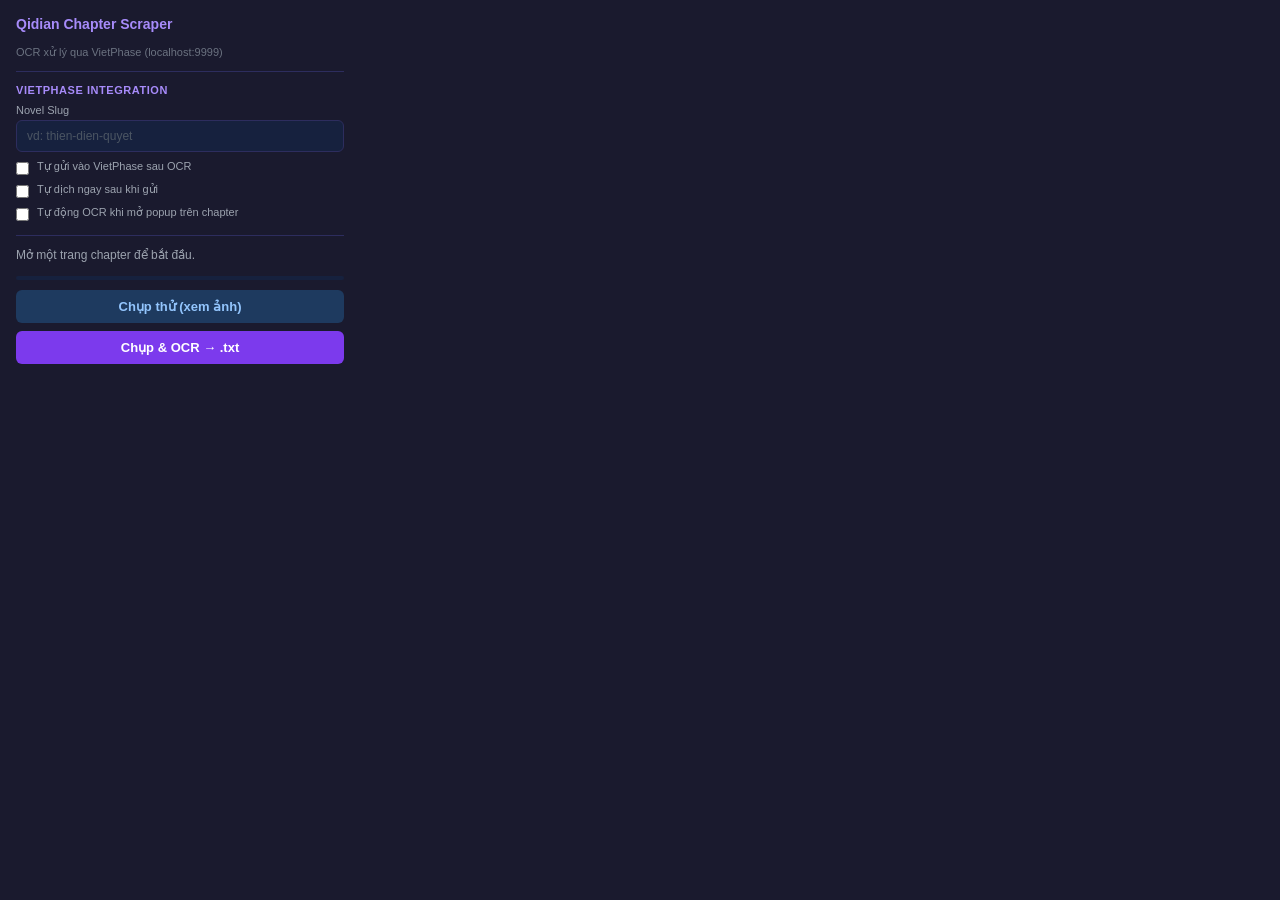
==== qidian-extension/popup.html @ 5efdac4f "Initial commit: qidian-toolkits monorepo Includes: qidian-scraper, qidian-vietphase (multi-agent tra" ====
<!DOCTYPE html>
<html lang="vi">
<head>
  <meta charset="UTF-8" />
  <style>
    * { box-sizing: border-box; margin: 0; padding: 0; }
    body {
      font-family: "Segoe UI", sans-serif;
      width: 360px;
      background: #1a1a2e;
      color: #e0e0e0;
      padding: 16px;
    }
    h2 { font-size: 14px; color: #a78bfa; margin-bottom: 14px; }
    label { font-size: 11px; color: #9ca3af; display: block; margin-bottom: 4px; }
    input[type="password"] {
      width: 100%;
      padding: 8px 10px;
      background: #16213e;
      border: 1px solid #2d2d5e;
      border-radius: 6px;
      color: #e0e0e0;
      font-size: 12px;
      margin-bottom: 12px;
    }
    input[type="password"]::placeholder { color: #4b5563; }
    #status {
      font-size: 12px;
      color: #9ca3af;
      margin-bottom: 10px;
      min-height: 18px;
      word-break: break-word;
    }
    .progress-track {
      background: #16213e;
      border-radius: 4px;
      height: 4px;
      margin-bottom: 10px;
      overflow: hidden;
    }
    #progressBar {
      height: 100%;
      width: 0%;
      background: #7c3aed;
      border-radius: 4px;
      transition: width 0.3s ease;
    }
    #preview {
      background: #16213e;
      border: 1px solid #2d2d5e;
      border-radius: 6px;
      padding: 10px;
      font-size: 12px;
      line-height: 1.7;
      max-height: 160px;
      overflow-y: auto;
      margin-bottom: 10px;
      white-space: pre-wrap;
      display: none;
    }
    #charCount { font-size: 11px; color: #6b7280; text-align: right; margin-bottom: 10px; }
    .btn {
      width: 100%;
      padding: 9px;
      border: none;
      border-radius: 6px;
      font-size: 13px;
      font-weight: 600;
      cursor: pointer;
      transition: opacity 0.2s;
      margin-bottom: 8px;
    }
    .btn:last-child { margin-bottom: 0; }
    .btn:hover { opacity: 0.85; }
    .btn:disabled { opacity: 0.4; cursor: not-allowed; }
    #btnTest    { background: #1e3a5f; color: #93c5fd; }
    #btnCapture { background: #7c3aed; color: #fff; }
    #btnDownload { background: #065f46; color: #6ee7b7; display: none; }
    .warning { font-size: 11px; color: #f59e0b; margin-bottom: 10px; display: none; }
    .divider { border: none; border-top: 1px solid #2d2d5e; margin: 12px 0; }
    .section-title { font-size: 11px; color: #a78bfa; font-weight: 600; margin-bottom: 8px; text-transform: uppercase; letter-spacing: 0.05em; }
    input[type="text"] {
      width: 100%;
      padding: 8px 10px;
      background: #16213e;
      border: 1px solid #2d2d5e;
      border-radius: 6px;
      color: #e0e0e0;
      font-size: 12px;
      margin-bottom: 8px;
    }
    input[type="text"]::placeholder { color: #4b5563; }
    .toggle-row {
      display: flex;
      align-items: center;
      gap: 8px;
      margin-bottom: 6px;
    }
    .toggle-row input[type="checkbox"] { accent-color: #7c3aed; width: 13px; height: 13px; cursor: pointer; }
    .toggle-row label { font-size: 11px; color: #9ca3af; cursor: pointer; }
    #pushStatus { font-size: 11px; color: #6ee7b7; margin-top: 6px; min-height: 14px; display: none; }
  </style>
</head>
<body>
  <h2>Qidian Chapter Scraper</h2>
  <p style="font-size:11px;color:#6b7280;margin-bottom:12px">OCR xử lý qua VietPhase (localhost:9999)</p>

  <hr class="divider" />
  <div class="section-title">VietPhase Integration</div>
  <label>Novel Slug</label>
  <input type="text" id="novelSlug" placeholder="vd: thien-dien-quyet" autocomplete="off" />
  <div class="toggle-row">
    <input type="checkbox" id="autoPush" />
    <label for="autoPush">Tự gửi vào VietPhase sau OCR</label>
  </div>
  <div class="toggle-row">
    <input type="checkbox" id="autoTranslate" />
    <label for="autoTranslate">Tự dịch ngay sau khi gửi</label>
  </div>
  <div class="toggle-row">
    <input type="checkbox" id="autoOcr" />
    <label for="autoOcr">Tự động OCR khi mở popup trên chapter</label>
  </div>
  <div id="pushStatus"></div>
  <hr class="divider" />

  <div id="status">Mở một trang chapter để bắt đầu.</div>
  <div class="progress-track"><div id="progressBar"></div></div>
  <p class="warning" id="warning">⏳ Đang chụp — banner vàng trên trình duyệt là bình thường.</p>
  <div id="preview"></div>
  <div id="charCount"></div>
  <button class="btn" id="btnTest">Chụp thử (xem ảnh)</button>
  <button class="btn" id="btnCapture">Chụp &amp; OCR → .txt</button>
  <button class="btn" id="btnDownload">Download .txt</button>
  <script src="popup.js"></script>
</body>
</html>
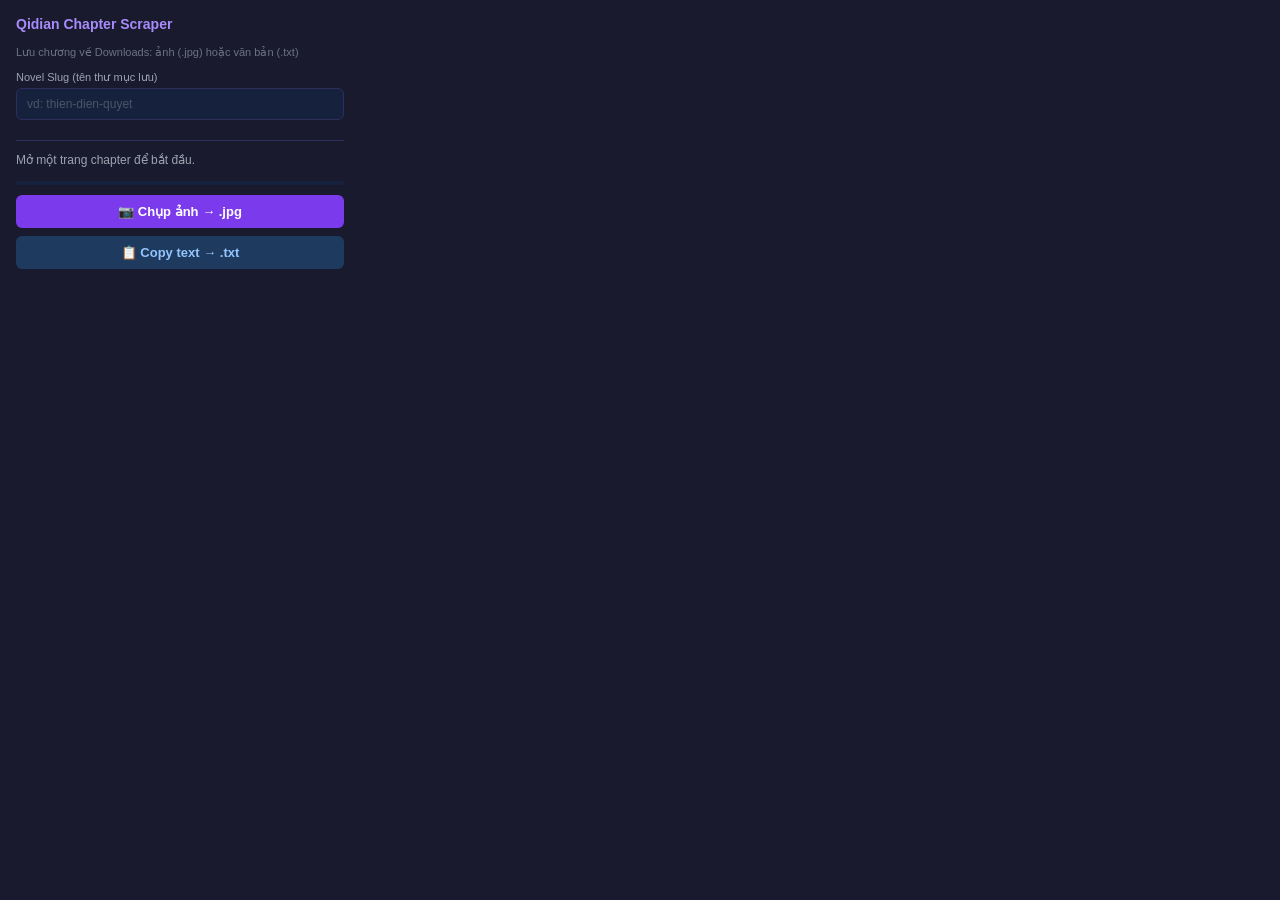
==== commit 104b2c07: "Add chapters 679-680 data and refine extension popup + vietphase UI - Add input/output/vietphase dat" ====
--- a/qidian-extension/popup.html
+++ b/qidian-extension/popup.html
@@ -13,17 +13,6 @@
     }
     h2 { font-size: 14px; color: #a78bfa; margin-bottom: 14px; }
     label { font-size: 11px; color: #9ca3af; display: block; margin-bottom: 4px; }
-    input[type="password"] {
-      width: 100%;
-      padding: 8px 10px;
-      background: #16213e;
-      border: 1px solid #2d2d5e;
-      border-radius: 6px;
-      color: #e0e0e0;
-      font-size: 12px;
-      margin-bottom: 12px;
-    }
-    input[type="password"]::placeholder { color: #4b5563; }
     #status {
       font-size: 12px;
       color: #9ca3af;
@@ -73,12 +62,10 @@
     .btn:last-child { margin-bottom: 0; }
     .btn:hover { opacity: 0.85; }
     .btn:disabled { opacity: 0.4; cursor: not-allowed; }
-    #btnTest    { background: #1e3a5f; color: #93c5fd; }
     #btnCapture { background: #7c3aed; color: #fff; }
-    #btnDownload { background: #065f46; color: #6ee7b7; display: none; }
+    #btnCopyTxt { background: #1e3a5f; color: #93c5fd; }
     .warning { font-size: 11px; color: #f59e0b; margin-bottom: 10px; display: none; }
     .divider { border: none; border-top: 1px solid #2d2d5e; margin: 12px 0; }
-    .section-title { font-size: 11px; color: #a78bfa; font-weight: 600; margin-bottom: 8px; text-transform: uppercase; letter-spacing: 0.05em; }
     input[type="text"] {
       width: 100%;
       padding: 8px 10px;
@@ -90,38 +77,15 @@
       margin-bottom: 8px;
     }
     input[type="text"]::placeholder { color: #4b5563; }
-    .toggle-row {
-      display: flex;
-      align-items: center;
-      gap: 8px;
-      margin-bottom: 6px;
-    }
-    .toggle-row input[type="checkbox"] { accent-color: #7c3aed; width: 13px; height: 13px; cursor: pointer; }
-    .toggle-row label { font-size: 11px; color: #9ca3af; cursor: pointer; }
-    #pushStatus { font-size: 11px; color: #6ee7b7; margin-top: 6px; min-height: 14px; display: none; }
   </style>
 </head>
 <body>
   <h2>Qidian Chapter Scraper</h2>
-  <p style="font-size:11px;color:#6b7280;margin-bottom:12px">OCR xử lý qua VietPhase (localhost:9999)</p>
+  <p style="font-size:11px;color:#6b7280;margin-bottom:12px">Lưu chương về Downloads: ảnh (.jpg) hoặc văn bản (.txt)</p>
 
-  <hr class="divider" />
-  <div class="section-title">VietPhase Integration</div>
-  <label>Novel Slug</label>
+  <label>Novel Slug (tên thư mục lưu)</label>
   <input type="text" id="novelSlug" placeholder="vd: thien-dien-quyet" autocomplete="off" />
-  <div class="toggle-row">
-    <input type="checkbox" id="autoPush" />
-    <label for="autoPush">Tự gửi vào VietPhase sau OCR</label>
-  </div>
-  <div class="toggle-row">
-    <input type="checkbox" id="autoTranslate" />
-    <label for="autoTranslate">Tự dịch ngay sau khi gửi</label>
-  </div>
-  <div class="toggle-row">
-    <input type="checkbox" id="autoOcr" />
-    <label for="autoOcr">Tự động OCR khi mở popup trên chapter</label>
-  </div>
-  <div id="pushStatus"></div>
+
   <hr class="divider" />
 
   <div id="status">Mở một trang chapter để bắt đầu.</div>
@@ -129,9 +93,9 @@
   <p class="warning" id="warning">⏳ Đang chụp — banner vàng trên trình duyệt là bình thường.</p>
   <div id="preview"></div>
   <div id="charCount"></div>
-  <button class="btn" id="btnTest">Chụp thử (xem ảnh)</button>
-  <button class="btn" id="btnCapture">Chụp &amp; OCR → .txt</button>
-  <button class="btn" id="btnDownload">Download .txt</button>
+
+  <button class="btn" id="btnCapture">📷 Chụp ảnh → .jpg</button>
+  <button class="btn" id="btnCopyTxt">📋 Copy text → .txt</button>
   <script src="popup.js"></script>
 </body>
 </html>
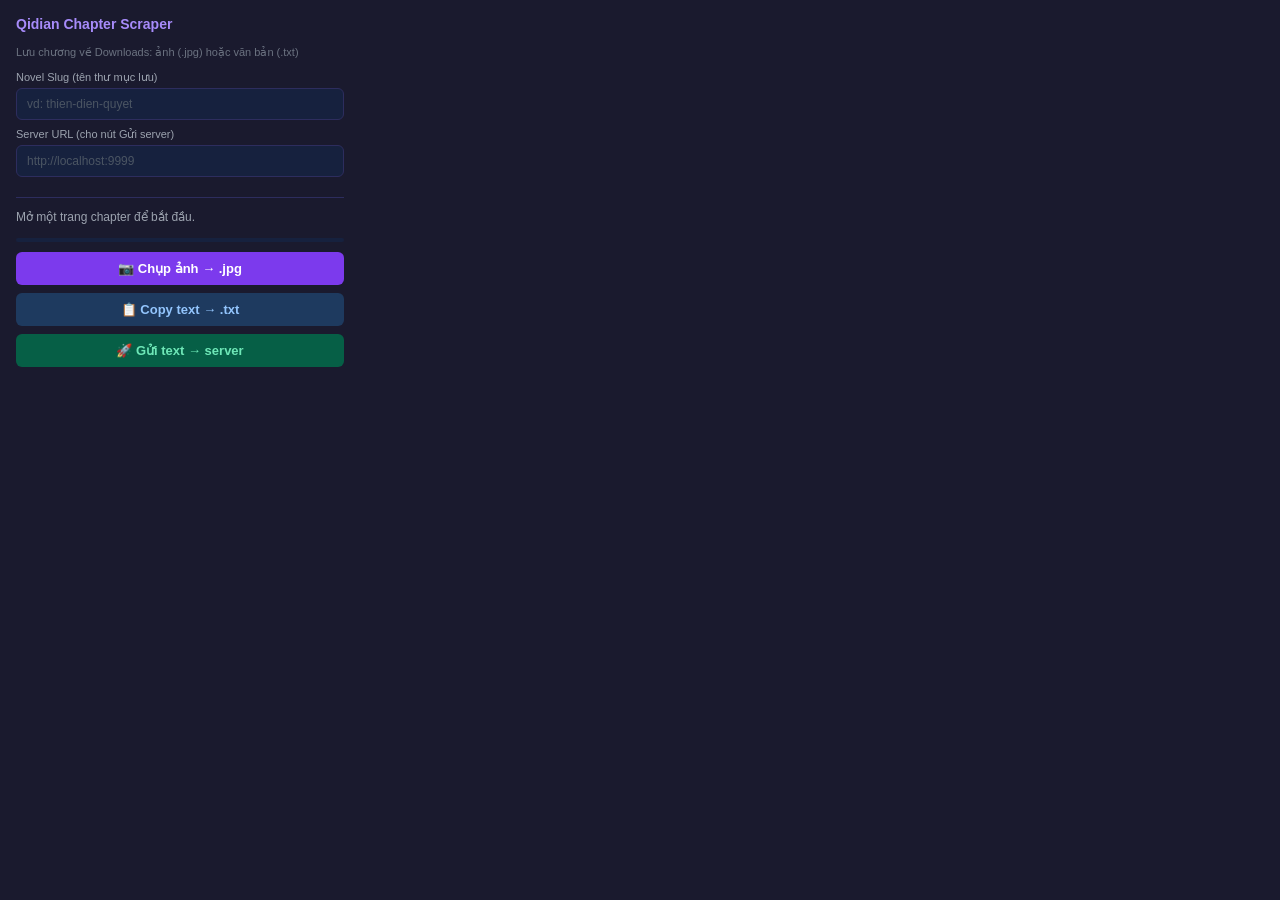
==== commit 87e55889: "Improve extension text extraction + add vietphase Docker/server setup Extension (qidian-extension): " ====
--- a/qidian-extension/popup.html
+++ b/qidian-extension/popup.html
@@ -64,6 +64,7 @@
     .btn:disabled { opacity: 0.4; cursor: not-allowed; }
     #btnCapture { background: #7c3aed; color: #fff; }
     #btnCopyTxt { background: #1e3a5f; color: #93c5fd; }
+    #btnSendServer { background: #065f46; color: #6ee7b7; }
     .warning { font-size: 11px; color: #f59e0b; margin-bottom: 10px; display: none; }
     .divider { border: none; border-top: 1px solid #2d2d5e; margin: 12px 0; }
     input[type="text"] {
@@ -86,6 +87,9 @@
   <label>Novel Slug (tên thư mục lưu)</label>
   <input type="text" id="novelSlug" placeholder="vd: thien-dien-quyet" autocomplete="off" />
 
+  <label>Server URL (cho nút Gửi server)</label>
+  <input type="text" id="serverUrl" placeholder="http://localhost:9999" autocomplete="off" />
+
   <hr class="divider" />
 
   <div id="status">Mở một trang chapter để bắt đầu.</div>
@@ -96,6 +100,7 @@
 
   <button class="btn" id="btnCapture">📷 Chụp ảnh → .jpg</button>
   <button class="btn" id="btnCopyTxt">📋 Copy text → .txt</button>
+  <button class="btn" id="btnSendServer">🚀 Gửi text → server</button>
   <script src="popup.js"></script>
 </body>
 </html>
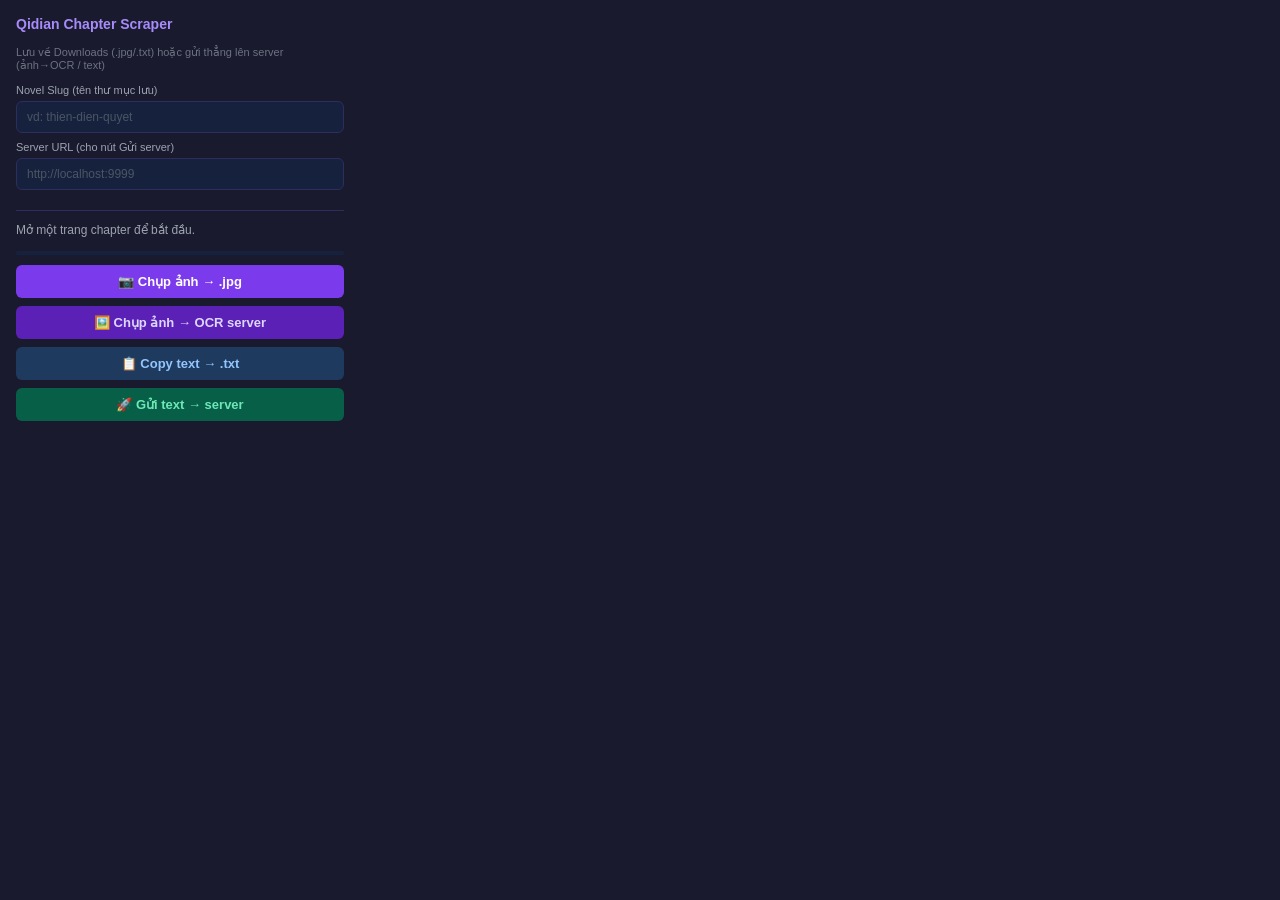
==== commit 3da04e64: "Add extension image→OCR, OCR/translation logging, reduce poll spam - Extension: new "Chụp ảnh → OCR " ====
--- a/qidian-extension/popup.html
+++ b/qidian-extension/popup.html
@@ -63,6 +63,7 @@
     .btn:hover { opacity: 0.85; }
     .btn:disabled { opacity: 0.4; cursor: not-allowed; }
     #btnCapture { background: #7c3aed; color: #fff; }
+    #btnSendImages { background: #5b21b6; color: #ddd6fe; }
     #btnCopyTxt { background: #1e3a5f; color: #93c5fd; }
     #btnSendServer { background: #065f46; color: #6ee7b7; }
     .warning { font-size: 11px; color: #f59e0b; margin-bottom: 10px; display: none; }
@@ -82,7 +83,7 @@
 </head>
 <body>
   <h2>Qidian Chapter Scraper</h2>
-  <p style="font-size:11px;color:#6b7280;margin-bottom:12px">Lưu chương về Downloads: ảnh (.jpg) hoặc văn bản (.txt)</p>
+  <p style="font-size:11px;color:#6b7280;margin-bottom:12px">Lưu về Downloads (.jpg/.txt) hoặc gửi thẳng lên server (ảnh→OCR / text)</p>
 
   <label>Novel Slug (tên thư mục lưu)</label>
   <input type="text" id="novelSlug" placeholder="vd: thien-dien-quyet" autocomplete="off" />
@@ -99,6 +100,7 @@
   <div id="charCount"></div>
 
   <button class="btn" id="btnCapture">📷 Chụp ảnh → .jpg</button>
+  <button class="btn" id="btnSendImages">🖼️ Chụp ảnh → OCR server</button>
   <button class="btn" id="btnCopyTxt">📋 Copy text → .txt</button>
   <button class="btn" id="btnSendServer">🚀 Gửi text → server</button>
   <script src="popup.js"></script>
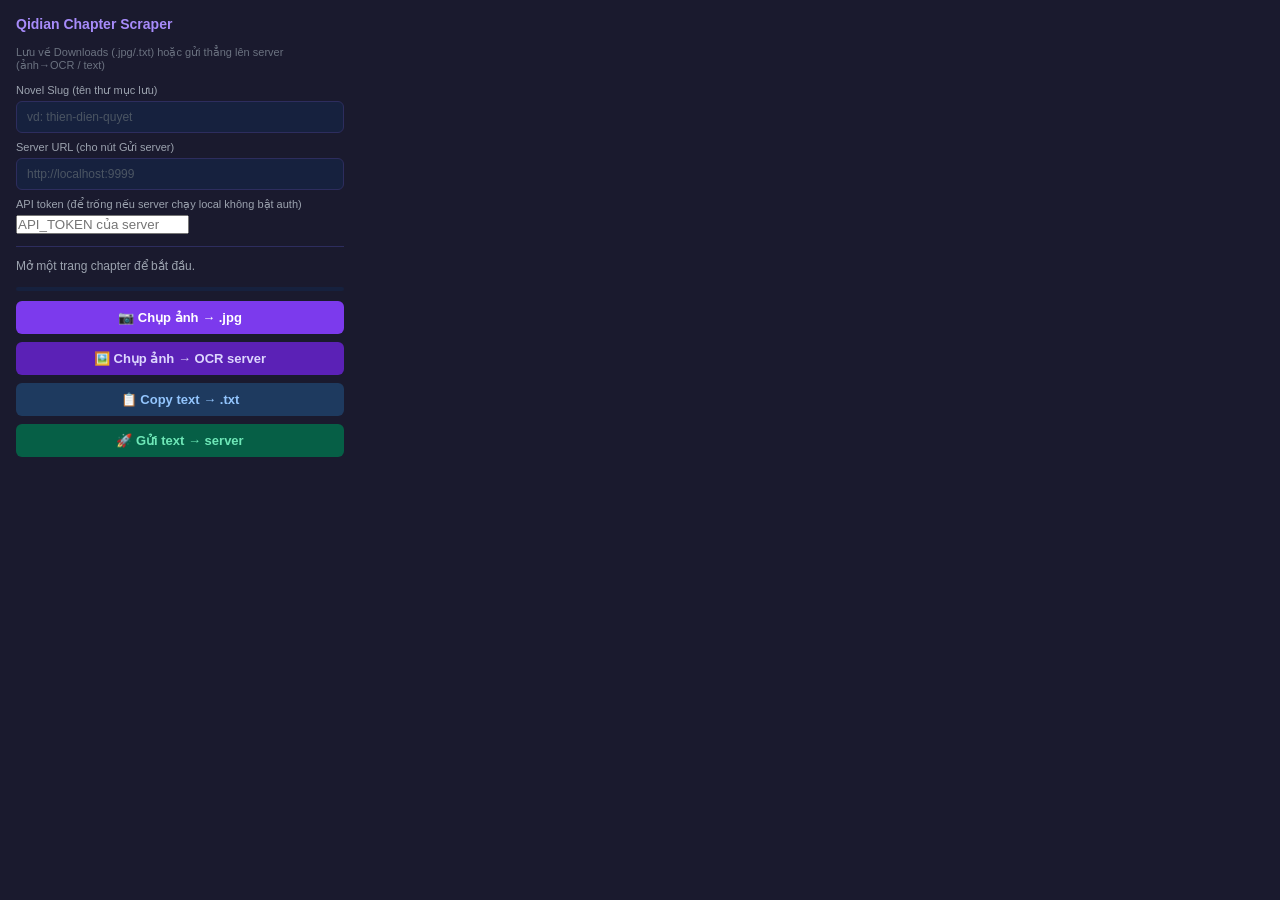
==== commit 9fe2254d: "Security: API token auth, path traversal guards, no debug in prod Backend (qidian-vietphase): - Opti" ====
--- a/qidian-extension/popup.html
+++ b/qidian-extension/popup.html
@@ -1,108 +1,111 @@
-<!DOCTYPE html>
-<html lang="vi">
-<head>
-  <meta charset="UTF-8" />
-  <style>
-    * { box-sizing: border-box; margin: 0; padding: 0; }
-    body {
-      font-family: "Segoe UI", sans-serif;
-      width: 360px;
-      background: #1a1a2e;
-      color: #e0e0e0;
-      padding: 16px;
-    }
-    h2 { font-size: 14px; color: #a78bfa; margin-bottom: 14px; }
-    label { font-size: 11px; color: #9ca3af; display: block; margin-bottom: 4px; }
-    #status {
-      font-size: 12px;
-      color: #9ca3af;
-      margin-bottom: 10px;
-      min-height: 18px;
-      word-break: break-word;
-    }
-    .progress-track {
-      background: #16213e;
-      border-radius: 4px;
-      height: 4px;
-      margin-bottom: 10px;
-      overflow: hidden;
-    }
-    #progressBar {
-      height: 100%;
-      width: 0%;
-      background: #7c3aed;
-      border-radius: 4px;
-      transition: width 0.3s ease;
-    }
-    #preview {
-      background: #16213e;
-      border: 1px solid #2d2d5e;
-      border-radius: 6px;
-      padding: 10px;
-      font-size: 12px;
-      line-height: 1.7;
-      max-height: 160px;
-      overflow-y: auto;
-      margin-bottom: 10px;
-      white-space: pre-wrap;
-      display: none;
-    }
-    #charCount { font-size: 11px; color: #6b7280; text-align: right; margin-bottom: 10px; }
-    .btn {
-      width: 100%;
-      padding: 9px;
-      border: none;
-      border-radius: 6px;
-      font-size: 13px;
-      font-weight: 600;
-      cursor: pointer;
-      transition: opacity 0.2s;
-      margin-bottom: 8px;
-    }
-    .btn:last-child { margin-bottom: 0; }
-    .btn:hover { opacity: 0.85; }
-    .btn:disabled { opacity: 0.4; cursor: not-allowed; }
-    #btnCapture { background: #7c3aed; color: #fff; }
-    #btnSendImages { background: #5b21b6; color: #ddd6fe; }
-    #btnCopyTxt { background: #1e3a5f; color: #93c5fd; }
-    #btnSendServer { background: #065f46; color: #6ee7b7; }
-    .warning { font-size: 11px; color: #f59e0b; margin-bottom: 10px; display: none; }
-    .divider { border: none; border-top: 1px solid #2d2d5e; margin: 12px 0; }
-    input[type="text"] {
-      width: 100%;
-      padding: 8px 10px;
-      background: #16213e;
-      border: 1px solid #2d2d5e;
-      border-radius: 6px;
-      color: #e0e0e0;
-      font-size: 12px;
-      margin-bottom: 8px;
-    }
-    input[type="text"]::placeholder { color: #4b5563; }
-  </style>
-</head>
-<body>
-  <h2>Qidian Chapter Scraper</h2>
-  <p style="font-size:11px;color:#6b7280;margin-bottom:12px">Lưu về Downloads (.jpg/.txt) hoặc gửi thẳng lên server (ảnh→OCR / text)</p>
-
-  <label>Novel Slug (tên thư mục lưu)</label>
-  <input type="text" id="novelSlug" placeholder="vd: thien-dien-quyet" autocomplete="off" />
-
-  <label>Server URL (cho nút Gửi server)</label>
-  <input type="text" id="serverUrl" placeholder="http://localhost:9999" autocomplete="off" />
-
-  <hr class="divider" />
-
-  <div id="status">Mở một trang chapter để bắt đầu.</div>
-  <div class="progress-track"><div id="progressBar"></div></div>
-  <p class="warning" id="warning">⏳ Đang chụp — banner vàng trên trình duyệt là bình thường.</p>
-  <div id="preview"></div>
-  <div id="charCount"></div>
-
-  <button class="btn" id="btnCapture">📷 Chụp ảnh → .jpg</button>
-  <button class="btn" id="btnSendImages">🖼️ Chụp ảnh → OCR server</button>
-  <button class="btn" id="btnCopyTxt">📋 Copy text → .txt</button>
-  <button class="btn" id="btnSendServer">🚀 Gửi text → server</button>
-  <script src="popup.js"></script>
-</body>
-</html>
+<!DOCTYPE html>
+<html lang="vi">
+<head>
+  <meta charset="UTF-8" />
+  <style>
+    * { box-sizing: border-box; margin: 0; padding: 0; }
+    body {
+      font-family: "Segoe UI", sans-serif;
+      width: 360px;
+      background: #1a1a2e;
+      color: #e0e0e0;
+      padding: 16px;
+    }
+    h2 { font-size: 14px; color: #a78bfa; margin-bottom: 14px; }
+    label { font-size: 11px; color: #9ca3af; display: block; margin-bottom: 4px; }
+    #status {
+      font-size: 12px;
+      color: #9ca3af;
+      margin-bottom: 10px;
+      min-height: 18px;
+      word-break: break-word;
+    }
+    .progress-track {
+      background: #16213e;
+      border-radius: 4px;
+      height: 4px;
+      margin-bottom: 10px;
+      overflow: hidden;
+    }
+    #progressBar {
+      height: 100%;
+      width: 0%;
+      background: #7c3aed;
+      border-radius: 4px;
+      transition: width 0.3s ease;
+    }
+    #preview {
+      background: #16213e;
+      border: 1px solid #2d2d5e;
+      border-radius: 6px;
+      padding: 10px;
+      font-size: 12px;
+      line-height: 1.7;
+      max-height: 160px;
+      overflow-y: auto;
+      margin-bottom: 10px;
+      white-space: pre-wrap;
+      display: none;
+    }
+    #charCount { font-size: 11px; color: #6b7280; text-align: right; margin-bottom: 10px; }
+    .btn {
+      width: 100%;
+      padding: 9px;
+      border: none;
+      border-radius: 6px;
+      font-size: 13px;
+      font-weight: 600;
+      cursor: pointer;
+      transition: opacity 0.2s;
+      margin-bottom: 8px;
+    }
+    .btn:last-child { margin-bottom: 0; }
+    .btn:hover { opacity: 0.85; }
+    .btn:disabled { opacity: 0.4; cursor: not-allowed; }
+    #btnCapture { background: #7c3aed; color: #fff; }
+    #btnSendImages { background: #5b21b6; color: #ddd6fe; }
+    #btnCopyTxt { background: #1e3a5f; color: #93c5fd; }
+    #btnSendServer { background: #065f46; color: #6ee7b7; }
+    .warning { font-size: 11px; color: #f59e0b; margin-bottom: 10px; display: none; }
+    .divider { border: none; border-top: 1px solid #2d2d5e; margin: 12px 0; }
+    input[type="text"] {
+      width: 100%;
+      padding: 8px 10px;
+      background: #16213e;
+      border: 1px solid #2d2d5e;
+      border-radius: 6px;
+      color: #e0e0e0;
+      font-size: 12px;
+      margin-bottom: 8px;
+    }
+    input[type="text"]::placeholder { color: #4b5563; }
+  </style>
+</head>
+<body>
+  <h2>Qidian Chapter Scraper</h2>
+  <p style="font-size:11px;color:#6b7280;margin-bottom:12px">Lưu về Downloads (.jpg/.txt) hoặc gửi thẳng lên server (ảnh→OCR / text)</p>
+
+  <label>Novel Slug (tên thư mục lưu)</label>
+  <input type="text" id="novelSlug" placeholder="vd: thien-dien-quyet" autocomplete="off" />
+
+  <label>Server URL (cho nút Gửi server)</label>
+  <input type="text" id="serverUrl" placeholder="http://localhost:9999" autocomplete="off" />
+
+  <label>API token (để trống nếu server chạy local không bật auth)</label>
+  <input type="password" id="apiToken" placeholder="API_TOKEN của server" autocomplete="off" />
+
+  <hr class="divider" />
+
+  <div id="status">Mở một trang chapter để bắt đầu.</div>
+  <div class="progress-track"><div id="progressBar"></div></div>
+  <p class="warning" id="warning">⏳ Đang chụp — banner vàng trên trình duyệt là bình thường.</p>
+  <div id="preview"></div>
+  <div id="charCount"></div>
+
+  <button class="btn" id="btnCapture">📷 Chụp ảnh → .jpg</button>
+  <button class="btn" id="btnSendImages">🖼️ Chụp ảnh → OCR server</button>
+  <button class="btn" id="btnCopyTxt">📋 Copy text → .txt</button>
+  <button class="btn" id="btnSendServer">🚀 Gửi text → server</button>
+  <script src="popup.js"></script>
+</body>
+</html>
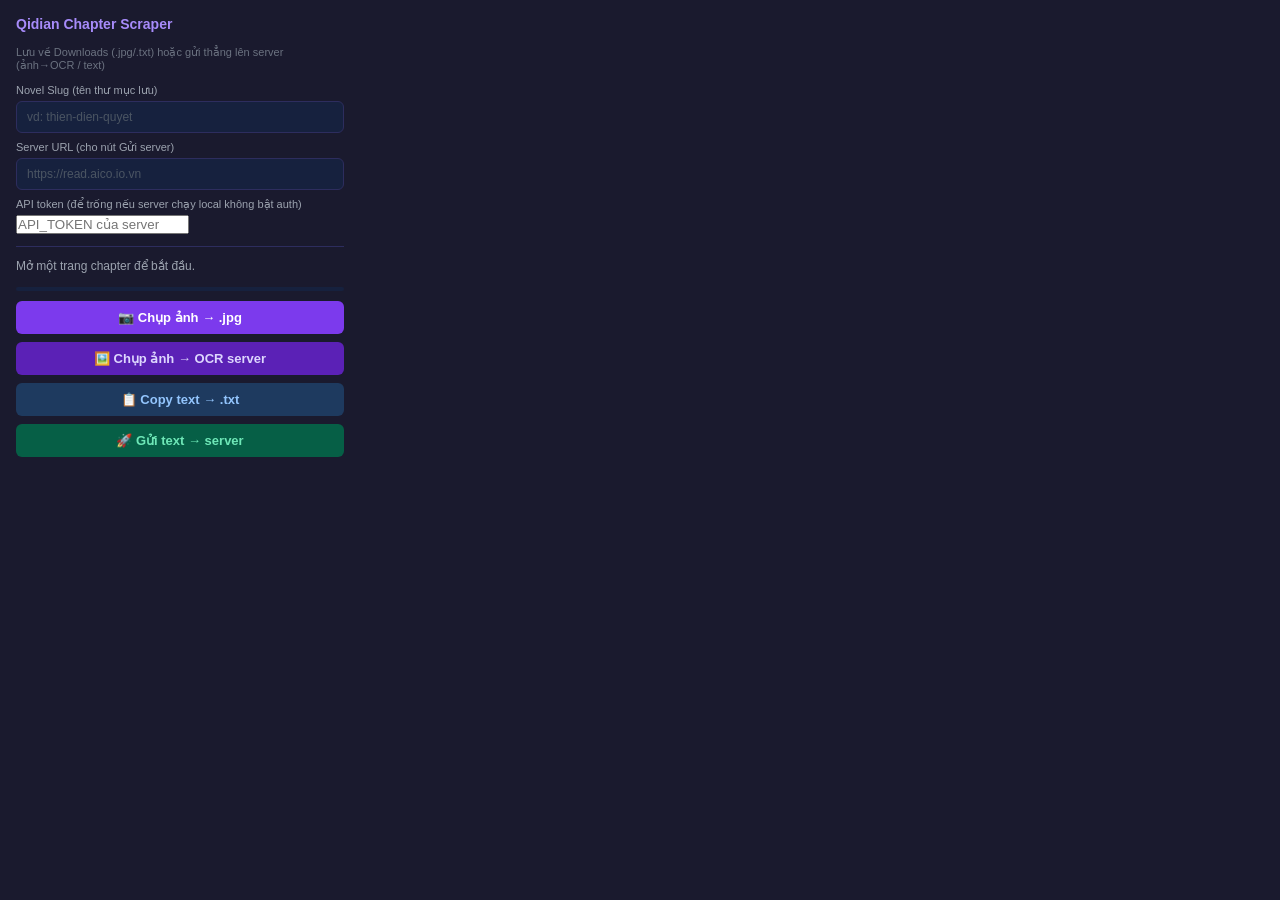
==== commit 03022347: "Deploy config for read.aico.io.vn (PC WSL + Cloudflare Tunnel) - deploy/compose.aico.yaml: vietphase" ====
--- a/qidian-extension/popup.html
+++ b/qidian-extension/popup.html
@@ -1,111 +1,111 @@
-<!DOCTYPE html>
-<html lang="vi">
-<head>
-  <meta charset="UTF-8" />
-  <style>
-    * { box-sizing: border-box; margin: 0; padding: 0; }
-    body {
-      font-family: "Segoe UI", sans-serif;
-      width: 360px;
-      background: #1a1a2e;
-      color: #e0e0e0;
-      padding: 16px;
-    }
-    h2 { font-size: 14px; color: #a78bfa; margin-bottom: 14px; }
-    label { font-size: 11px; color: #9ca3af; display: block; margin-bottom: 4px; }
-    #status {
-      font-size: 12px;
-      color: #9ca3af;
-      margin-bottom: 10px;
-      min-height: 18px;
-      word-break: break-word;
-    }
-    .progress-track {
-      background: #16213e;
-      border-radius: 4px;
-      height: 4px;
-      margin-bottom: 10px;
-      overflow: hidden;
-    }
-    #progressBar {
-      height: 100%;
-      width: 0%;
-      background: #7c3aed;
-      border-radius: 4px;
-      transition: width 0.3s ease;
-    }
-    #preview {
-      background: #16213e;
-      border: 1px solid #2d2d5e;
-      border-radius: 6px;
-      padding: 10px;
-      font-size: 12px;
-      line-height: 1.7;
-      max-height: 160px;
-      overflow-y: auto;
-      margin-bottom: 10px;
-      white-space: pre-wrap;
-      display: none;
-    }
-    #charCount { font-size: 11px; color: #6b7280; text-align: right; margin-bottom: 10px; }
-    .btn {
-      width: 100%;
-      padding: 9px;
-      border: none;
-      border-radius: 6px;
-      font-size: 13px;
-      font-weight: 600;
-      cursor: pointer;
-      transition: opacity 0.2s;
-      margin-bottom: 8px;
-    }
-    .btn:last-child { margin-bottom: 0; }
-    .btn:hover { opacity: 0.85; }
-    .btn:disabled { opacity: 0.4; cursor: not-allowed; }
-    #btnCapture { background: #7c3aed; color: #fff; }
-    #btnSendImages { background: #5b21b6; color: #ddd6fe; }
-    #btnCopyTxt { background: #1e3a5f; color: #93c5fd; }
-    #btnSendServer { background: #065f46; color: #6ee7b7; }
-    .warning { font-size: 11px; color: #f59e0b; margin-bottom: 10px; display: none; }
-    .divider { border: none; border-top: 1px solid #2d2d5e; margin: 12px 0; }
-    input[type="text"] {
-      width: 100%;
-      padding: 8px 10px;
-      background: #16213e;
-      border: 1px solid #2d2d5e;
-      border-radius: 6px;
-      color: #e0e0e0;
-      font-size: 12px;
-      margin-bottom: 8px;
-    }
-    input[type="text"]::placeholder { color: #4b5563; }
-  </style>
-</head>
-<body>
-  <h2>Qidian Chapter Scraper</h2>
-  <p style="font-size:11px;color:#6b7280;margin-bottom:12px">Lưu về Downloads (.jpg/.txt) hoặc gửi thẳng lên server (ảnh→OCR / text)</p>
-
-  <label>Novel Slug (tên thư mục lưu)</label>
-  <input type="text" id="novelSlug" placeholder="vd: thien-dien-quyet" autocomplete="off" />
-
-  <label>Server URL (cho nút Gửi server)</label>
-  <input type="text" id="serverUrl" placeholder="http://localhost:9999" autocomplete="off" />
-
-  <label>API token (để trống nếu server chạy local không bật auth)</label>
-  <input type="password" id="apiToken" placeholder="API_TOKEN của server" autocomplete="off" />
-
-  <hr class="divider" />
-
-  <div id="status">Mở một trang chapter để bắt đầu.</div>
-  <div class="progress-track"><div id="progressBar"></div></div>
-  <p class="warning" id="warning">⏳ Đang chụp — banner vàng trên trình duyệt là bình thường.</p>
-  <div id="preview"></div>
-  <div id="charCount"></div>
-
-  <button class="btn" id="btnCapture">📷 Chụp ảnh → .jpg</button>
-  <button class="btn" id="btnSendImages">🖼️ Chụp ảnh → OCR server</button>
-  <button class="btn" id="btnCopyTxt">📋 Copy text → .txt</button>
-  <button class="btn" id="btnSendServer">🚀 Gửi text → server</button>
-  <script src="popup.js"></script>
-</body>
-</html>
+<!DOCTYPE html>
+<html lang="vi">
+<head>
+  <meta charset="UTF-8" />
+  <style>
+    * { box-sizing: border-box; margin: 0; padding: 0; }
+    body {
+      font-family: "Segoe UI", sans-serif;
+      width: 360px;
+      background: #1a1a2e;
+      color: #e0e0e0;
+      padding: 16px;
+    }
+    h2 { font-size: 14px; color: #a78bfa; margin-bottom: 14px; }
+    label { font-size: 11px; color: #9ca3af; display: block; margin-bottom: 4px; }
+    #status {
+      font-size: 12px;
+      color: #9ca3af;
+      margin-bottom: 10px;
+      min-height: 18px;
+      word-break: break-word;
+    }
+    .progress-track {
+      background: #16213e;
+      border-radius: 4px;
+      height: 4px;
+      margin-bottom: 10px;
+      overflow: hidden;
+    }
+    #progressBar {
+      height: 100%;
+      width: 0%;
+      background: #7c3aed;
+      border-radius: 4px;
+      transition: width 0.3s ease;
+    }
+    #preview {
+      background: #16213e;
+      border: 1px solid #2d2d5e;
+      border-radius: 6px;
+      padding: 10px;
+      font-size: 12px;
+      line-height: 1.7;
+      max-height: 160px;
+      overflow-y: auto;
+      margin-bottom: 10px;
+      white-space: pre-wrap;
+      display: none;
+    }
+    #charCount { font-size: 11px; color: #6b7280; text-align: right; margin-bottom: 10px; }
+    .btn {
+      width: 100%;
+      padding: 9px;
+      border: none;
+      border-radius: 6px;
+      font-size: 13px;
+      font-weight: 600;
+      cursor: pointer;
+      transition: opacity 0.2s;
+      margin-bottom: 8px;
+    }
+    .btn:last-child { margin-bottom: 0; }
+    .btn:hover { opacity: 0.85; }
+    .btn:disabled { opacity: 0.4; cursor: not-allowed; }
+    #btnCapture { background: #7c3aed; color: #fff; }
+    #btnSendImages { background: #5b21b6; color: #ddd6fe; }
+    #btnCopyTxt { background: #1e3a5f; color: #93c5fd; }
+    #btnSendServer { background: #065f46; color: #6ee7b7; }
+    .warning { font-size: 11px; color: #f59e0b; margin-bottom: 10px; display: none; }
+    .divider { border: none; border-top: 1px solid #2d2d5e; margin: 12px 0; }
+    input[type="text"] {
+      width: 100%;
+      padding: 8px 10px;
+      background: #16213e;
+      border: 1px solid #2d2d5e;
+      border-radius: 6px;
+      color: #e0e0e0;
+      font-size: 12px;
+      margin-bottom: 8px;
+    }
+    input[type="text"]::placeholder { color: #4b5563; }
+  </style>
+</head>
+<body>
+  <h2>Qidian Chapter Scraper</h2>
+  <p style="font-size:11px;color:#6b7280;margin-bottom:12px">Lưu về Downloads (.jpg/.txt) hoặc gửi thẳng lên server (ảnh→OCR / text)</p>
+
+  <label>Novel Slug (tên thư mục lưu)</label>
+  <input type="text" id="novelSlug" placeholder="vd: thien-dien-quyet" autocomplete="off" />
+
+  <label>Server URL (cho nút Gửi server)</label>
+  <input type="text" id="serverUrl" placeholder="https://read.aico.io.vn" autocomplete="off" />
+
+  <label>API token (để trống nếu server chạy local không bật auth)</label>
+  <input type="password" id="apiToken" placeholder="API_TOKEN của server" autocomplete="off" />
+
+  <hr class="divider" />
+
+  <div id="status">Mở một trang chapter để bắt đầu.</div>
+  <div class="progress-track"><div id="progressBar"></div></div>
+  <p class="warning" id="warning">⏳ Đang chụp màn hình — đừng cuộn, chuyển tab hay che cửa sổ Chrome cho tới khi xong.</p>
+  <div id="preview"></div>
+  <div id="charCount"></div>
+
+  <button class="btn" id="btnCapture">📷 Chụp ảnh → .jpg</button>
+  <button class="btn" id="btnSendImages">🖼️ Chụp ảnh → OCR server</button>
+  <button class="btn" id="btnCopyTxt">📋 Copy text → .txt</button>
+  <button class="btn" id="btnSendServer">🚀 Gửi text → server</button>
+  <script src="popup.js"></script>
+</body>
+</html>
